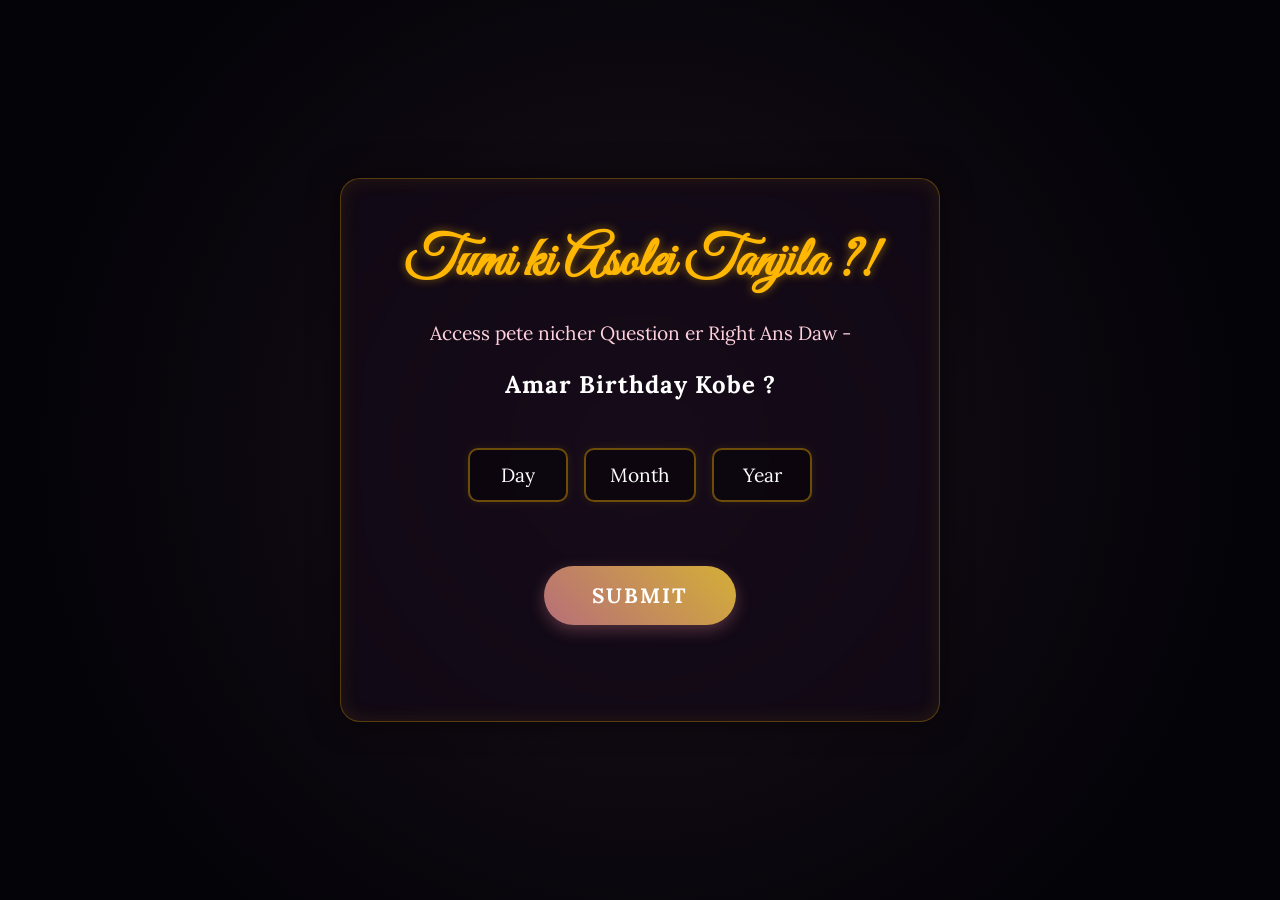
==== index.html @ e1e76e1a "Semi finalized version" ====
<!doctype html>
<html lang="en">
  <head>
    <meta charset="UTF-8" />
    <meta name="viewport" content="width=device-width, initial-scale=1.0" />
    <title>Happy Birthday Cutie</title>
    <link rel="icon" type="image/png" href="images/icon.png" />
    <link
      href="https://fonts.googleapis.com/css2?family=Great+Vibes&family=Lora:ital@1&display=swap"
      rel="stylesheet"
    />
    <link rel="stylesheet" href="style.css?v=5" />
    <script type="importmap">
      {
        "imports": {
          "three": "https://unpkg.com/three@0.160.0/build/three.module.js",
          "three/addons/": "https://unpkg.com/three@0.160.0/examples/jsm/"
        }
      }
    </script>
  </head>
  <body>
    <div id="access-gate">
      <div class="access-content">
        <h2 class="access-title">Tumi ki Asolei Tanjila ?!</h2>
        <p class="access-subtitle">
          Access pete nicher Question er Right Ans Daw -
        </p>
        <p class="mobile-pc-warning">
          Please Open the Website on PC For Better Visual Experience.
        </p>
        <p class="access-question">Amar Birthday Kobe ?</p>
        <div class="custom-date-picker">
          <div class="picker-group">
            <select id="dob-day" class="glow-select">
              <option value="" disabled selected>Day</option>
              <option value="1">01</option>
              <option value="2">02</option>
              <option value="3">03</option>
              <option value="4">04</option>
              <option value="5">05</option>
              <option value="6">06</option>
              <option value="7">07</option>
              <option value="8">08</option>
              <option value="9">09</option>
              <option value="10">10</option>
              <option value="11">11</option>
              <option value="12">12</option>
              <option value="13">13</option>
              <option value="14">14</option>
              <option value="15">15</option>
              <option value="16">16</option>
              <option value="17">17</option>
              <option value="18">18</option>
              <option value="19">19</option>
              <option value="20">20</option>
              <option value="21">21</option>
              <option value="22">22</option>
              <option value="23">23</option>
              <option value="24">24</option>
              <option value="25">25</option>
              <option value="26">26</option>
              <option value="27">27</option>
              <option value="28">28</option>
              <option value="29">29</option>
              <option value="30">30</option>
              <option value="31">31</option>
            </select>
          </div>
          <div class="picker-group">
            <select id="dob-month" class="glow-select">
              <option value="" disabled selected>Month</option>
              <option value="1">Jan</option>
              <option value="2">Feb</option>
              <option value="3">Mar</option>
              <option value="4">Apr</option>
              <option value="5">May</option>
              <option value="6">Jun</option>
              <option value="7">Jul</option>
              <option value="8">Aug</option>
              <option value="9">Sept</option>
              <option value="10">Oct</option>
              <option value="11">Nov</option>
              <option value="12">Dec</option>
            </select>
          </div>
          <div class="picker-group">
            <select id="dob-year" class="glow-select">
              <option value="" disabled selected>Year</option>
              <option value="1999">1999</option>
              <option value="2000">2000</option>
              <option value="2001">2001</option>
              <option value="2002">2002</option>
              <option value="2003">2003</option>
              <option value="2004">2004</option>
              <option value="2005">2005</option>
            </select>
          </div>
        </div>
        <button id="access-submit" class="glow-btn">Submit</button>
        <p id="access-msg" class="hidden"></p>
      </div>
    </div>
    <audio id="bgm" src="bgm.mp3" loop></audio>
    <div id="intro-overlay">
      <h1 id="intro-instruction">Blow the candle</h1>
      <div id="countdown">3</div>
      <p id="candle-prompt">&#10024; Make a Wish! &#10024;</p>
      <div class="candle-container" id="candle-wrapper">
        <div class="candle">
          <div class="flame"></div>
          <div class="wick"></div>
          <div class="wax"></div>
        </div>
      </div>
      <button id="blow-candle-btn" aria-label="Blow the candle">
        &#x1F382; Blow the Candle!
      </button>
      <h1 id="happy-birthday-text">Happy Birthday Tanjila!</h1>
    </div>
    <div id="scroll-wrapper">
      <div class="scroll-spacer">
        <div class="scroll-indicator" aria-hidden="true">
          <span></span>
        </div>
      </div>
      <!-- Section 1: The Gift -->
      <section class="gift-section" id="section-gift">
        <div class="gift-title-container">
          <h2 class="gift-title">A Gift for My Cutie</h2>
          <div class="gift-title-stars">
            <span>✦</span><span>✧</span><span>✦</span>
          </div>
        </div>
        <div class="gift-content">
          <div class="gift-box-wrapper premium-gift-stage">
            <div class="magical-aura"></div>
            <div class="celestial-ring" aria-hidden="true"></div>
            <div class="orbit-elements">
              <div class="orbit-elem oe1" aria-hidden="true">💖</div>
              <div class="orbit-elem oe2" aria-hidden="true">✨</div>
              <div class="orbit-elem oe3" aria-hidden="true">🌟</div>
              <div class="orbit-elem oe4" aria-hidden="true">💘</div>
              <div class="orbit-elem oe5" aria-hidden="true">💫</div>
            </div>
            <div
              class="gift-box"
              role="button"
              tabindex="0"
              aria-pressed="false"
              aria-label="Open gift message"
            >
              <div class="gift-light-beam"></div>
              <div class="gift-sparkles">
                <svg class="sparkle s1" viewBox="0 0 24 24">
                  <path
                    d="M12 0L14.5 8.5L24 12L14.5 15.5L12 24L9.5 15.5L0 12L9.5 8.5Z"
                    fill="#ffb703"
                  />
                </svg>
                <svg class="sparkle s2" viewBox="0 0 24 24">
                  <path
                    d="M12 0L14.5 8.5L24 12L14.5 15.5L12 24L9.5 15.5L0 12L9.5 8.5Z"
                    fill="#d946ef"
                  />
                </svg>
                <svg class="sparkle s3" viewBox="0 0 24 24">
                  <path
                    d="M12 0L14.5 8.5L24 12L14.5 15.5L12 24L9.5 15.5L0 12L9.5 8.5Z"
                    fill="#00e5ff"
                  />
                </svg>
              </div>
              <img
                src="https://media.giphy.com/media/v1.Y2lkPTc5MGI3NjExbzFsaWNsNjR5c21wbWJuZnZzdGR5N2w4ZDBnazFlZWtiZGh2OTRpaCZlcD12MV9naWZzX3NlYXJjaCZjdD1n/At48Y4dT3oDXx64KQj/giphy.gif"
                alt="Gift Box"
                class="gift-box-image"
              />
            </div>
            <p class="gift-hint">Tap to open ✨</p>
            <div class="heart-burst" aria-hidden="true">
              <span></span><span></span><span></span><span></span><span></span>
              <span></span><span></span><span></span><span></span><span></span>
            </div>
          </div>
          <div class="gift-message" aria-hidden="true">
            Happy Birthday, Sweetie!💖 Today, the world celebrates you - but for
            me, every single day with you is a celebration.
          </div>
        </div>
      </section>
      <!-- Section 2: Love Letter-->
      <section class="letter-section" id="section-letter">
        <div class="letter-stardust" aria-hidden="true">
          <span></span><span></span><span></span><span></span><span></span
          ><span></span><span></span><span></span>
        </div>
        <div class="letter-inner" id="letter-tilt-container">
          <h2 class="letter-title">
            <svg
              class="title-icon"
              viewBox="0 0 24 24"
              width="32"
              height="32"
              stroke="currentColor"
              stroke-width="1.5"
              fill="none"
              stroke-linecap="round"
              stroke-linejoin="round"
            >
              <path
                d="M20.84 4.61a5.5 5.5 0 0 0-7.78 0L12 5.67l-1.06-1.06a5.5 5.5 0 0 0-7.78 7.78l1.06 1.06L12 21.23l7.78-7.78 1.06-1.06a5.5 5.5 0 0 0 0-7.78z"
              ></path>
            </svg>
            A Love Letter
          </h2>
          <button
            id="wax-seal-btn"
            class="wax-seal-btn"
            aria-label="Open Letter"
          >
            <div class="seal-ring">
              <svg viewBox="0 0 100 100">
                <circle
                  cx="50"
                  cy="50"
                  r="45"
                  fill="#8b0000"
                  stroke="#b22222"
                  stroke-width="4"
                />
                <text
                  x="50"
                  y="62"
                  font-family="'Great Vibes', cursive"
                  font-size="45"
                  fill="#d4af37"
                  text-anchor="middle"
                >
                  T
                </text>
              </svg>
            </div>
            <span class="seal-text">Click to Open</span>
          </button>
          <div class="letter-card locked" id="letter-card">
            <div class="card-border-glow"></div>
            <div class="candlelight" aria-hidden="true"></div>
            <svg class="ornament top-left" viewBox="0 0 50 50">
              <path
                d="M0,0 L20,0 A30,30 0 0,1 50,30 L50,50 L20,50 A30,30 0 0,1 0,20 Z"
                fill="rgba(212,175,55,0.1)"
              />
              <path
                d="M5,5 L15,5 A30,30 0 0,1 45,35 L45,45 L15,45 A30,30 0 0,1 5,15 Z"
                fill="none"
                stroke="rgba(212,175,55,0.4)"
                stroke-width="1"
              />
            </svg>
            <div class="letter-content" id="letter-content-wrapper">
              <p class="letter-greeting">Dear Tanjila,</p>

              <div class="letter-signoff-block">
                <p class="letter-signoff">Forever yours,</p>
                <p class="letter-signoff letter-name">Meownna</p>
              </div>
            </div>
          </div>
        </div>
      </section>
      <!-- Section 3: Countdown Timer -->
      <section class="countdown-section" id="section-countdown">
        <svg width="0" height="0" style="position: absolute">
          <defs>
            <linearGradient
              id="countdown-gradient"
              x1="0%"
              y1="0%"
              x2="100%"
              y2="100%"
            >
              <stop offset="0%" stop-color="#d4af37" />
              <stop offset="50%" stop-color="#f0d68a" />
              <stop offset="100%" stop-color="#b76e79" />
            </linearGradient>
          </defs>
        </svg>
        <div class="countdown-inner">
          <h2 class="countdown-title">And I'd choose you in every lifetime</h2>
          <p class="countdown-subtitle">
            Dekhte dekhte koto somoy cole jay. Eto bochor manus prem kore ??
          </p>
          <div class="countdown-grid">
            <div class="countdown-card" data-unit="years" data-max="100">
              <div class="card-orbital">
                <span></span>
              </div>
              <div class="progress-ring-wrap">
                <svg class="progress-ring" viewBox="0 0 120 120">
                  <circle class="progress-ring__bg" cx="60" cy="60" r="54" />
                  <circle class="progress-ring__fill" cx="60" cy="60" r="54" />
                </svg>
                <div class="countdown-value-wrap">
                  <span class="countdown-value" id="cd-years">0</span>
                </div>
              </div>
              <span class="countdown-label">Years</span>
            </div>
            <div class="countdown-card" data-unit="months" data-max="12">
              <div class="card-orbital">
                <span></span>
              </div>
              <div class="progress-ring-wrap">
                <svg class="progress-ring" viewBox="0 0 120 120">
                  <circle class="progress-ring__bg" cx="60" cy="60" r="54" />
                  <circle class="progress-ring__fill" cx="60" cy="60" r="54" />
                </svg>
                <div class="countdown-value-wrap">
                  <span class="countdown-value" id="cd-months">0</span>
                </div>
              </div>
              <span class="countdown-label">Months</span>
            </div>
            <div class="countdown-card" data-unit="days" data-max="31">
              <div class="card-orbital">
                <span></span>
              </div>
              <div class="progress-ring-wrap">
                <svg class="progress-ring" viewBox="0 0 120 120">
                  <circle class="progress-ring__bg" cx="60" cy="60" r="54" />
                  <circle class="progress-ring__fill" cx="60" cy="60" r="54" />
                </svg>
                <div class="countdown-value-wrap">
                  <span class="countdown-value" id="cd-days">0</span>
                </div>
              </div>
              <span class="countdown-label">Days</span>
            </div>
            <div class="countdown-card" data-unit="hours" data-max="24">
              <div class="card-orbital">
                <span></span>
              </div>
              <div class="progress-ring-wrap">
                <svg class="progress-ring" viewBox="0 0 120 120">
                  <circle class="progress-ring__bg" cx="60" cy="60" r="54" />
                  <circle class="progress-ring__fill" cx="60" cy="60" r="54" />
                </svg>
                <div class="countdown-value-wrap">
                  <span class="countdown-value" id="cd-hours">0</span>
                </div>
              </div>
              <span class="countdown-label">Hours</span>
            </div>
            <div class="countdown-card" data-unit="minutes" data-max="60">
              <div class="card-orbital">
                <span></span>
              </div>
              <div class="progress-ring-wrap">
                <svg class="progress-ring" viewBox="0 0 120 120">
                  <circle class="progress-ring__bg" cx="60" cy="60" r="54" />
                  <circle class="progress-ring__fill" cx="60" cy="60" r="54" />
                </svg>
                <div class="countdown-value-wrap">
                  <span class="countdown-value" id="cd-minutes">0</span>
                </div>
              </div>
              <span class="countdown-label">Minutes</span>
            </div>
            <div class="countdown-card" data-unit="seconds" data-max="60">
              <div class="card-orbital">
                <span></span>
              </div>
              <div class="progress-ring-wrap">
                <svg class="progress-ring" viewBox="0 0 120 120">
                  <circle class="progress-ring__bg" cx="60" cy="60" r="54" />
                  <circle class="progress-ring__fill" cx="60" cy="60" r="54" />
                </svg>
                <div class="countdown-value-wrap">
                  <span class="countdown-value" id="cd-seconds">0</span>
                </div>
              </div>
              <span class="countdown-label">Seconds</span>
            </div>
          </div>
          <div
            class="countdown-particles"
            id="countdown-particles"
            aria-hidden="true"
          ></div>
        </div>
        <div class="story-footer" aria-hidden="true">
          <div class="story-footer-stars">
            <span></span><span></span><span></span><span></span><span></span>
          </div>
          <p class="story-footer-text">Samne aro onk bochor asbe IngShaAllah</p>
        </div>
      </section>
      <!-- Section 4: Our Story-->
      <section class="story-section" id="section-story">
        <div class="story-nebula" aria-hidden="true">
          <div class="story-nebula-node snn-1"></div>
          <div class="story-nebula-node snn-2"></div>
          <div class="story-nebula-node snn-3"></div>
          <div class="story-nebula-node snn-4"></div>
        </div>
        <div class="story-inner">
          <div class="story-header">
            <div class="story-constellation" aria-hidden="true">
              <span class="sc-star sc-s1"></span>
              <span class="sc-star sc-s2"></span>
              <span class="sc-star sc-s3"></span>
              <span class="sc-star sc-s4"></span>
              <span class="sc-star sc-s5"></span>
              <svg
                class="sc-lines"
                viewBox="0 0 260 40"
                preserveAspectRatio="none"
                aria-hidden="true"
              >
                <polyline
                  class="sc-polyline"
                  points="13,20 65,5 130,24 195,6 247,20"
                />
              </svg>
            </div>
            <h2 class="story-title">Amader Golpo</h2>
            <p class="story-subtitle">
              Ami vabcilam ekhane chobi add korbo kina. Korle tumi rag korbe.
              Pore mone holo tumi emnio rag korbe to Jak ga Mara khai. Kore
              dilam. Cinta koro na egula sudhu ajk er din er jonnoi thakbe!
            </p>
          </div>

          <div class="story-timeline" id="story-timeline">
            <div class="story-tl-line" aria-hidden="true">
              <div class="story-tl-line-fill" id="story-line-fill"></div>
              <div class="story-tl-line-comet" id="story-line-comet"></div>
            </div>

            <div class="story-item story-item--left" data-story-idx="0">
              <div class="story-card-wrap">
                <div class="story-orb-ring" aria-hidden="true">
                  <span class="story-orb story-orb-a"></span>
                  <span class="story-orb story-orb-b"></span>
                </div>

                <div
                  class="story-card"
                  tabindex="0"
                  role="button"
                  aria-label="January 24, 2018 - Where It All Began. Hover or press Enter to flip."
                >
                  <div class="story-card-inner">
                    <div class="story-card-front">
                      <figure class="story-card-photo">
                        <img
                          src="https://drive.google.com/thumbnail?id=1xEUBm3tQHkDXgR6tnq_M46dxlXkc3EO1"
                          alt="January 24, 2018 – our beginning"
                          class="story-card-img"
                        />
                      </figure>
                      <div class="story-date-wrap">
                        <span class="story-date-icon">💫</span>

                        <time
                          class="story-date"
                          data-tw="January 24, 2018"
                        ></time>
                      </div>
                      <h3 class="story-event-title">
                        Jedin Sob Suru Hoyechilo
                      </h3>
                      <p class="story-desc">
                        Date vul hole mario na. Ami joto dur mone korci edin ei
                        hoyechilo. Kintu ekta jinis lokkho korlam. Amader fenite
                        eksathe tola kono pic e nai. Mane okhane je eksathe
                        chilam kono prove e nai. Nao tomar flying kiss deya pic
                        bosiye dilam.
                      </p>
                      <span class="story-flip-hint" aria-hidden="true"
                        >hover to flip ✨</span
                      >
                    </div>
                    <div class="story-card-back" aria-hidden="true">
                      <figure class="story-cb-gif-wrap">
                        <img
                          src="https://media0.giphy.com/media/v1.Y2lkPTc5MGI3NjExYnh5ZGVtdWZqYzdyZzgzcDRkbXFuMnl2bjJkc29hN3ZjdjF0b2s1MSZlcD12MV9pbnRlcm5hbF9naWZfYnlfaWQmY3Q9Zw/G6N0pDDgDpLjUvNoyQ/giphy.gif"
                          alt="memory gif"
                          class="story-cb-gif"
                        />
                      </figure>
                      <p class="story-cb-msg">
                        Thank You sedin amar jibone asar jonno. Ami always e
                        jani amar theke tomar sahos beshi. Fenite katano dingula
                        onk onk special chilo. Eksathe class sesh hole rasta
                        dhore hete asa. CNG e tomar eto eto golpe CNG wala
                        amader aste kotha bolte bola, aro CNG theke neme jaoyar
                        por uni amader caliye jao bola. Asolei caliye jacchi.
                        Hehe
                      </p>
                    </div>
                  </div>
                </div>

                <div class="story-item-ptcl" aria-hidden="true"></div>
              </div>
              <div class="story-node" aria-hidden="true">
                <div class="story-node-ring"></div>
                <div class="story-node-pulse"></div>
                <div class="story-node-core">💫</div>
              </div>
              <div class="story-spacer"></div>
            </div>

            <div class="story-item story-item--right" data-story-idx="1">
              <div class="story-spacer"></div>
              <div class="story-node" aria-hidden="true">
                <div class="story-node-ring"></div>
                <div class="story-node-pulse"></div>
                <div class="story-node-core">🌙</div>
              </div>
              <div class="story-card-wrap">
                <div class="story-orb-ring" aria-hidden="true">
                  <span class="story-orb story-orb-a"></span>
                  <span class="story-orb story-orb-b"></span>
                </div>
                <div
                  class="story-card"
                  tabindex="0"
                  role="button"
                  aria-label="Mid 2019 - Finally Together. Hover or press Enter to flip."
                >
                  <div class="story-card-inner">
                    <div class="story-card-front">
                      <figure class="story-card-photo">
                        <img
                          src="https://drive.google.com/thumbnail?id=1U5feJawsq2-efNsBki6X9iXXphDn81uM"
                          alt="Mid 2019 – finally together"
                          class="story-card-img"
                        />
                      </figure>
                      <div class="story-date-wrap">
                        <span class="story-date-icon">✨</span>
                        <time class="story-date" data-tw="Mid 2019"></time>
                      </div>
                      <h3 class="story-event-title">Abar Eksathe</h3>
                      <p class="story-desc">
                        Puro basay juddho kora lagcilo SSC e A+ miss hoyar por
                        dhakay deya niye. Tara to ditei cay na, se koto kotha
                        bole bujhiye onk koste Dhaka e vorti hote parchilam.
                        Edin prothom tomar sathe dekha kore fuska khelam jodio
                        ami beshi khete parini. SOb tomar e khaoya lagce 🥲
                      </p>
                      <span class="story-flip-hint" aria-hidden="true"
                        >hover to flip ✨</span
                      >
                    </div>
                    <div class="story-card-back" aria-hidden="true">
                      <figure class="story-cb-gif-wrap">
                        <img
                          src="https://drive.google.com/thumbnail?id=1VGC1YG-EklhKdKEy1o_qo_XP0z9XQ12s"
                          alt="memory gif"
                          class="story-cb-gif"
                        />
                      </figure>
                      <p class="story-cb-msg">
                        TOmar khaoya dekhe amar e lov lege jacchilo. Amakeo jodi
                        evabe khete🤤... Mane amakeo jodi khaoyate 🥹.. Kintu
                        onk valo lagchilo sedin. Oi resturant e to mone hoy er
                        pore ar matro ekbar giyechilam. Amar mone ache sedin
                        tumi kichu ekta niye amar upor rege chile. Rag korcile.
                        Ami puro vabachaka kheye gechilam karon samnasamni tomar
                        rag age samlaini. Ki voyonkor tumi🥶
                      </p>
                    </div>
                  </div>
                </div>
                <div class="story-item-ptcl" aria-hidden="true"></div>
              </div>
            </div>

            <div class="story-item story-item--left" data-story-idx="2">
              <div class="story-card-wrap">
                <div class="story-orb-ring" aria-hidden="true">
                  <span class="story-orb story-orb-a"></span>
                  <span class="story-orb story-orb-b"></span>
                </div>
                <div
                  class="story-card"
                  tabindex="0"
                  role="button"
                  aria-label="2019 to 2021 - Our Golden Days. Hover or press Enter to flip."
                >
                  <div class="story-card-inner">
                    <div class="story-card-front">
                      <figure class="story-card-photo">
                        <img
                          src="https://drive.google.com/thumbnail?id=1Co6Tk4ixPUAp9j4fltJ78EfEOI4re4T9"
                          alt="2019–2021 – our golden days"
                          class="story-card-img"
                        />
                      </figure>
                      <div class="story-date-wrap">
                        <span class="story-date-icon">☀️</span>
                        <time class="story-date" data-tw="2019 – 2021"></time>
                      </div>
                      <h3 class="story-event-title">Amader Sonali Dinguli</h3>
                      <p class="story-desc">
                        Eksathe kotodin bikale lukiye ei resturant e dekha
                        korchi. Olpo olpo kore taka jomiye. 100 takar ekta juice
                        kine 1 ghonta dhore kotha bola alada e exitement chilo.
                        Oi resturant je amra eto choto chilam amader thakte dito
                        etai to onk. Amar nijer e to dekhte koto bacca bacca
                        lagce. Ehhh. Ekbar pizza kheyechilam ekdom e valo chilo
                        na tobuo 2 jon mile sesh kore diyechilam. Dekha na kora
                        niyeo se koto jhogra. Asole din cole gele din gular
                        value bujha jay. Je koto sundor din par kore aschi.
                      </p>
                      <span class="story-flip-hint" aria-hidden="true"
                        >hover to flip ✨</span
                      >
                    </div>
                    <div class="story-card-back" aria-hidden="true">
                      <figure class="story-cb-gif-wrap">
                        <img
                          src="https://drive.google.com/thumbnail?id=1o_bEo0IaHIm4f1_a-hUCsj0vGR_6Hf6t"
                          alt="memory gif"
                          class="story-cb-gif"
                        />
                      </figure>
                      <p class="story-cb-msg">
                        Ei din ta chilo puro tai special. Cinta kora jay tomar
                        basay ese tomake kole niye bose achi.. Kottto boro
                        koliza chilo tokhon🫨. Amar ei pic ta ekdom most
                        favourite. TOmar hasi ta dekhle amar buke akhono Dhok
                        kore uthe🥰. Ami vabchilam ammu ke ei pic ta dekhabo.
                        Pore vablam thak. Pore bolbe biyer agei kole niye
                        felcis. Biyer por to mathay tule felbi🙂‍↔️. Tomak to
                        akhoni mathay tule rakhci ar tumi neche beraccho. Na na
                        ammu aemon bolbe na. Taw tar reaction dekhle moja
                        lagto.🤣
                      </p>
                    </div>
                  </div>
                </div>
                <div class="story-item-ptcl" aria-hidden="true"></div>
              </div>
              <div class="story-node" aria-hidden="true">
                <div class="story-node-ring"></div>
                <div class="story-node-pulse"></div>
                <div class="story-node-core">☀️</div>
              </div>
              <div class="story-spacer"></div>
            </div>

            <div class="story-item story-item--right" data-story-idx="3">
              <div class="story-spacer"></div>
              <div class="story-node" aria-hidden="true">
                <div class="story-node-ring"></div>
                <div class="story-node-pulse"></div>
                <div class="story-node-core">🌊</div>
              </div>
              <div class="story-card-wrap">
                <div class="story-orb-ring" aria-hidden="true">
                  <span class="story-orb story-orb-a"></span>
                  <span class="story-orb story-orb-b"></span>
                </div>
                <div
                  class="story-card"
                  tabindex="0"
                  role="button"
                  aria-label="2021 - Distance Again. Hover or press Enter to flip."
                >
                  <div class="story-card-inner">
                    <div class="story-card-front">
                      <figure class="story-card-photo">
                        <img
                          src="https://drive.google.com/thumbnail?id=1uuAEbCnuP0jBJQelgOJGaoXfqmcNg4Eu"
                          alt="2021 – distance again"
                          class="story-card-img"
                        />
                      </figure>
                      <div class="story-date-wrap">
                        <span class="story-date-icon">🌌</span>
                        <time class="story-date" data-tw="2021"></time>
                      </div>
                      <h3 class="story-event-title">Abar durotto suru</h3>
                      <p class="story-desc">
                        Amar exam sesh holo ami cole aslam dhaka e admission
                        preparation er jonno. Tarpor corona er jonno cole gelam
                        kushtia. Sei je gelam ar sohoje dhaka asa ar holo na.
                        Tarpor thekei ei mobile e ager moto kotha hocche. Kemne
                        sojjo korco eta ami jani na. Admission time e amar
                        manosik obostha khub e kharap level e cole giyechilo.
                        Family er pressure ar sob miliye finally Saidpur vorti
                        hoya. Amar life er sobceye faltu decision chilo Saidpur
                        e vorti hoya. Ki ar boli. Amar tomar theke dure jaoya
                        ucit hoyni. Seta akhon bujhte parci.
                      </p>
                      <span class="story-flip-hint" aria-hidden="true"
                        >hover to flip ✨</span
                      >
                    </div>
                    <div class="story-card-back" aria-hidden="true">
                      <figure class="story-cb-gif-wrap">
                        <img
                          src="https://drive.google.com/thumbnail?id=1rPK1eZ1SJc1VeS0Gecp8fIA5grHNm-fC"
                          alt="memory gif"
                          class="story-cb-gif"
                        />
                      </figure>
                      <p class="story-cb-msg">
                        2nd time dite sara Bangladesh ghurcilam. Tar majhe ekdin
                        dhaka asa hoy. 2022 sale Sedin abar tomar sathe dekha
                        hoye jay. Dekha kore eksathe amra RIckshaw niye
                        ghurchilam. Oi ekbar e amra eksathe RIckshaw e ghurci.
                        Onk sundor sriti. Onk valo lagcilo. Jodi dhaka sohor er
                        rickshaw ala ra khatas na hoto aro kotokkhon eksathe
                        ghura jeto. Taw voy korcilo jehetu tomar basar oidik
                        diye ghurcilam. Kintu onk moja hoyecilo. Etar por agami
                        2 bochor ar Dhaka asa hoyni. Asa hoyni mane dekhao
                        hoyni.
                      </p>
                    </div>
                  </div>
                </div>
                <div class="story-item-ptcl" aria-hidden="true"></div>
              </div>
            </div>

            <div class="story-item story-item--left" data-story-idx="4">
              <div class="story-card-wrap">
                <div class="story-orb-ring" aria-hidden="true">
                  <span class="story-orb story-orb-a"></span>
                  <span class="story-orb story-orb-b"></span>
                </div>
                <div
                  class="story-card"
                  tabindex="0"
                  role="button"
                  aria-label="August 15, 2024 - One Beautiful Day. Hover or press Enter to flip."
                >
                  <div class="story-card-inner">
                    <div class="story-card-front">
                      <figure class="story-card-photo">
                        <video
                          src="images/myvideo.mp4"
                          class="story-card-img"
                          loop
                          playsinline
                          preload="metadata"
                        ></video>
                      </figure>
                      <div class="story-date-wrap">
                        <span class="story-date-icon">🌹</span>
                        <time
                          class="story-date"
                          data-tw="August 15, 2024"
                        ></time>
                      </div>
                      <h3 class="story-event-title">
                        Hut kore ekdin Dekha hoye jaoya
                      </h3>
                      <p class="story-desc">
                        Hotat kore kaka laptop pathiye dilo. Tar porer din amar
                        Saidpur jaoyar ticket chilo. Jodi ar ekdin lait kortam
                        taile dekha hoto na. Kintu dekha hoye gelo. Soja bari
                        theke versity gechi vari bag tante tante. Tomak dekhe
                        sob kosto cole gece. Meat box ta asolei moja chilo.
                        Kintu tumi ekta bishal dhoroner cheater. Sob mangso
                        khuje lhuje amak khaiye dico tumi. Ami vabcilam amar
                        care kore tai. Kintu na akhon bujhi tumi iccha kore amak
                        mota banate erokom korco. Dekhbo next time kemne erokom
                        calaki koro. Sob tomak dhore khaoyabo. Hump
                      </p>
                      <span class="story-flip-hint" aria-hidden="true"
                        >hover to flip ✨</span
                      >
                    </div>
                    <div class="story-card-back" aria-hidden="true">
                      <figure class="story-cb-gif-wrap">
                        <img
                          src="https://drive.google.com/thumbnail?id=1gumr3VKJUB4gLzAKvwaEEHhiCI240SqG"
                          alt="memory gif"
                          class="story-cb-gif"
                        />
                      </figure>
                      <p class="story-cb-msg">
                        Eta ekta jadughor e rakhar moto pic tulco. Jehetu tulei
                        felco vablam diyei dei. Valoi lagche pic ta te. Kichu
                        ekta hoyto ami bolcilam jeta sune rege gechile, pore ami
                        haste giye ei pic ta tule felco. Ki ekta obostha. Jai
                        hok sedin khub e olpo somoy chilam. Matro maybe 2 ghonta
                        moto eksathe chilam ar tumi to voye sesh . Ammu cole
                        asbe, ammu jodi amak khuje. Mane akhono se tar ammur voy
                        pacche. Jodio savabik. Eta to dhora khaoyar age. Kintu
                        tumi ei voy paoyar karone somoytuku properly enjoy korte
                        paroni. Heh. Next time eto voye thakba na. Tomar ammu
                        janle akhon ar ki korbe sorboccho. 2 ta jhari khaba ek
                        bottle pani kheye namiye diba. Huh. Valoi din ketechilo.
                        Jodio bus theke neme soja khalar basay na jaoyar jonno
                        amak jhari khete hoyechilo.
                      </p>
                    </div>
                  </div>
                </div>
                <div class="story-item-ptcl" aria-hidden="true"></div>
              </div>
              <div class="story-node" aria-hidden="true">
                <div class="story-node-ring"></div>
                <div class="story-node-pulse"></div>
                <div class="story-node-core">🌹</div>
              </div>
              <div class="story-spacer"></div>
            </div>

            <div class="story-item story-item--right" data-story-idx="5">
              <div class="story-spacer"></div>
              <div class="story-node" aria-hidden="true">
                <div class="story-node-ring"></div>
                <div class="story-node-pulse"></div>
                <div class="story-node-core">💖</div>
              </div>
              <div class="story-card-wrap">
                <div class="story-orb-ring" aria-hidden="true">
                  <span class="story-orb story-orb-a"></span>
                  <span class="story-orb story-orb-b"></span>
                </div>
                <div
                  class="story-card"
                  tabindex="0"
                  role="button"
                  aria-label="Today - Still Completely in Love. Hover or press Enter to flip."
                >
                  <div class="story-card-inner">
                    <div class="story-card-front">
                      <figure class="story-card-photo">
                        <img
                          src="https://media4.giphy.com/media/v1.Y2lkPTc5MGI3NjExeDNza3Zicmd4dGxnOXZ3bG1vMTJtbzNueXFobWk3dnY0ZWh4Y3c1MyZlcD12MV9pbnRlcm5hbF9naWZfYnlfaWQmY3Q9Zw/dQMySCYUs2qO1CbxN3/giphy.gif"
                          alt="Today – still completely in love"
                          class="story-card-img"
                        />
                      </figure>
                      <div class="story-date-wrap">
                        <span class="story-date-icon">✨</span>
                        <time class="story-date" data-tw="Today"></time>
                      </div>
                      <h3 class="story-event-title">
                        Akhono tomar valobasay sevabei ondho
                      </h3>
                      <p class="story-desc">
                        Dekhte dekhte asolei koto joldi koto somoy cole jay.
                        Majhe life e koto kichu hoye gelo. 2 jon 2 jaygay theke
                        nijeder moto colcilam. Amar life tomar life 2 tay change
                        hoye jay. Upore jegula dekhle akhono somkichu same ache
                        eta vaba bokami chara kichui na. Onk kichui change hoye
                        geche. But eta sotti tomar proti amar valobasa ajk o eki
                        rokom hoyto aro beshi e ache. Eta banate giye kheyal
                        korlam amader eksathe onk kom pictures ache. Memories
                        gula pictures dekhei mone ase but mone korar jinis nei.
                        Future e jodi eksathe thaki tokhon proti moment capture
                        kore rakhte hobe jate 10 ba 20 bochor por dekhle onk
                        sriti mone pore.
                      </p>
                      <span class="story-flip-hint" aria-hidden="true"
                        >hover to flip ✨</span
                      >
                    </div>
                    <div class="story-card-back" aria-hidden="true">
                      <figure class="story-cb-gif-wrap">
                        <img
                          src="https://media.giphy.com/media/v1.Y2lkPWVjZjA1ZTQ3aXo1ZmxlY2ZyNXlnbTM2Y3dydXl5NDljenVhMXIwaXAxMWUzczcyYyZlcD12MV9naWZzX3NlYXJjaCZjdD1n/qPxBkcBiBr06eEnOup/giphy.gif"
                          alt="memory gif"
                          class="story-cb-gif"
                        />
                      </figure>
                      <p class="story-cb-msg">
                        Prottekta card e matro ekta image ar olpo text thakar
                        kotha chilo kintu sekhane ami bolte giye koto kothai
                        bole felci. Kotha joma thakle ba onk sriti mone porle
                        erokom e beriye ase. Etogula kotha add korte giye taw
                        onk jaygay change kora lagce jehetu eto boro je likhbo
                        ami asa korini. Kintu tobuo onk onk kothai bola hoyni.
                        Koto oproyojonio kotha thake na. Jemon gotokal Dhaka
                        theke ghure aslam tumi Janleo na. Etao to kotha. Aro
                        samne ami
                        <span
                          class="story-cb-msg-glitch"
                          data-glitch="Lorem ipsum dolor sit amet consectetur adipisicing elit. Veniam incidunt eius dolore ad neque, officiis sint fugit laudantium mollitia dicta architecto soluta similique voluptatem aliquam repudiandae alias ullam minus numquam."
                          >aro onk kothin din face korte colechi. Jehetu versity
                          chere diyechi. Pray onkdin dhorei porasuna er baire.
                          Tumi eta jano na. Ar janleo ki korba ami jani na. Amar
                          future e ki ache ami setao jani na. Ami ki adou future
                          e kichu korte parbo ?? Naki evabei sesh sob. Ami jani
                          na. Koto olpo kicu te hut kore koto kichu hoye jay.
                          Life sotti unfair. Ami ekai ekhon gorte pore achi. Eka
                          Alone</span
                        >
                      </p>
                    </div>
                  </div>
                </div>
                <div class="story-item-ptcl" aria-hidden="true"></div>
              </div>
            </div>
          </div>

          <div class="story-footer" aria-hidden="true">
            <div class="story-footer-stars">
              <span></span><span></span><span></span><span></span><span></span>
            </div>
            <p class="story-footer-text">
              Written in the stars, sealed with love
            </p>
          </div>
        </div>
      </section>

      <!-- Section 5: Our Gallery -->
      <section class="gallery-section" id="section-gallery">
        <div class="gallery-ambient" aria-hidden="true">
          <span class="gallery-ambient-orb ga-orb-1"></span>
          <span class="gallery-ambient-orb ga-orb-2"></span>
          <span class="gallery-ambient-orb ga-orb-3"></span>
          <span class="gallery-ambient-orb ga-orb-4"></span>
        </div>
        <div class="gallery-header">
          <h2 class="gallery-title">
            Star Gallery

            <svg
              class="gallery-icon"
              viewBox="0 0 24 24"
              width="32"
              height="32"
              fill="none"
              stroke="currentColor"
              stroke-width="1.5"
              stroke-linecap="round"
              stroke-linejoin="round"
            >
              <path
                d="M23 19a2 2 0 0 1-2 2H3a2 2 0 0 1-2-2V8a2 2 0 0 1 2-2h4l2-3h6l2 3h4a2 2 0 0 1 2 2z"
              ></path>
              <circle cx="12" cy="13" r="4"></circle>
            </svg>
          </h2>
          <p class="gallery-subtitle">
            Ei gallery e ami amader pictures gula add korte ceyechilam. But
            dekhlei to amader eksathe chobi koto kom. Tai ki add korchi jani na
          </p>
        </div>
        <div class="gallery-inner">
          <div
            class="gallery-grid"
            id="gallery-grid"
            role="list"
            aria-label="Our photo gallery"
          ></div>
        </div>
      </section>
      <div class="gallery-lightbox" id="gallery-lightbox" aria-hidden="true">
        <div class="gallery-lightbox-backdrop" id="gallery-lb-backdrop"></div>
        <div
          class="gallery-lightbox-panel"
          role="dialog"
          aria-modal="true"
          aria-label="Photo viewer"
          tabindex="-1"
        >
          <figure class="gallery-lb-figure">
            <img src="" alt="" class="gallery-lb-image" id="gallery-lb-image" />
            <figcaption class="gallery-lb-caption">
              <h3 class="gallery-lb-title" id="gallery-lb-title"></h3>
              <p class="gallery-lb-text" id="gallery-lb-text"></p>
            </figcaption>
          </figure>
        </div>
      </div>

      <section class="wish-section" id="section-wish">
        <div
          id="wish-star-burst"
          class="wish-star-burst"
          aria-hidden="true"
        ></div>

        <div class="wish-cosmic-bg" aria-hidden="true">
          <div class="floating-star fs-1">✨</div>
          <div class="floating-heart fh-1">💖</div>
          <div class="floating-star fs-2">🌟</div>
          <div class="floating-heart fh-2">💕</div>
          <div class="floating-star fs-3">✨</div>
          <div class="floating-heart fh-3">💗</div>
        </div>

        <div class="wish-header">
          <h2 class="wish-title">
            Whisper to the Universe
            <svg
              class="wish-icon"
              viewBox="0 0 24 24"
              width="36"
              height="36"
              fill="none"
              stroke="currentColor"
              stroke-width="2"
              stroke-linecap="round"
              stroke-linejoin="round"
            >
              <polygon
                points="12 2 15.09 8.26 22 9.27 17 14.14 18.18 21.02 12 17.77 5.82 21.02 7 14.14 2 9.27 8.91 8.26 12 2"
              ></polygon>
            </svg>
          </h2>
          <p class="wish-subtitle">
            Tomar wish kore felo. Seta ingShaAllah ekdin puron hobe. Kichu bolte
            caile setao bolte paro. Ami sure universe tomar kotha, tomar wish ta
            shune nibe 💫
          </p>
        </div>

        <div class="wish-container premium-glass">
          <div class="border-trace"></div>

          <div class="wish-stardust"></div>
          <div class="wish-input-wrapper" id="wish-input-wrapper">
            <div class="textarea-container">
              <textarea
                id="wish-input"
                placeholder="Type your wish here..."
              ></textarea>
              <div class="textarea-glow"></div>
            </div>

            <button id="wish-btn" class="cosmic-btn" aria-label="Send wish">
              <span class="btn-text">Send to the Stars ✨</span>
              <span class="btn-sparks"></span>
              <div class="btn-glow-layer"></div>
            </button>
          </div>
        </div>

        <div class="finale-section" id="section-finale">
          <div class="finale-content">
            <p class="finale-text line-1">Ei Universe Ta Onk Boro....</p>
            <p class="finale-text line-2">
              but etar ekmatro favourite part amar
            </p>
            <p class="finale-text line-3">holo Tumi</p>
            <h1 class="finale-title">Happy Birthday, Tanjila</h1>
            <div class="story-footer" aria-hidden="true">
              <div class="story-footer-stars">
                <span></span><span></span><span></span><span></span
                ><span></span>
              </div>
              <p class="story-footer-text">
                Amar sob 💖 diye sudhu tomar jonno banano
              </p>
            </div>
          </div>
        </div>
      </section>
    </div>

    <canvas id="webgl-canvas"></canvas>
    <script type="module" src="main.js?v=5"></script>
  </body>
</html>
---- style.css ----
@import url("css/00-base-intro.css");
@import url("css/02-access-gate.css");
@import url("css/05-shared-animations.css");
@import url("css/10-gift.css");
@import url("css/20-letter.css");
@import url("css/30-countdown.css");
@import url("css/40-story.css");
@import url("css/50-gallery.css");
@import url("css/60-wish-finale.css");
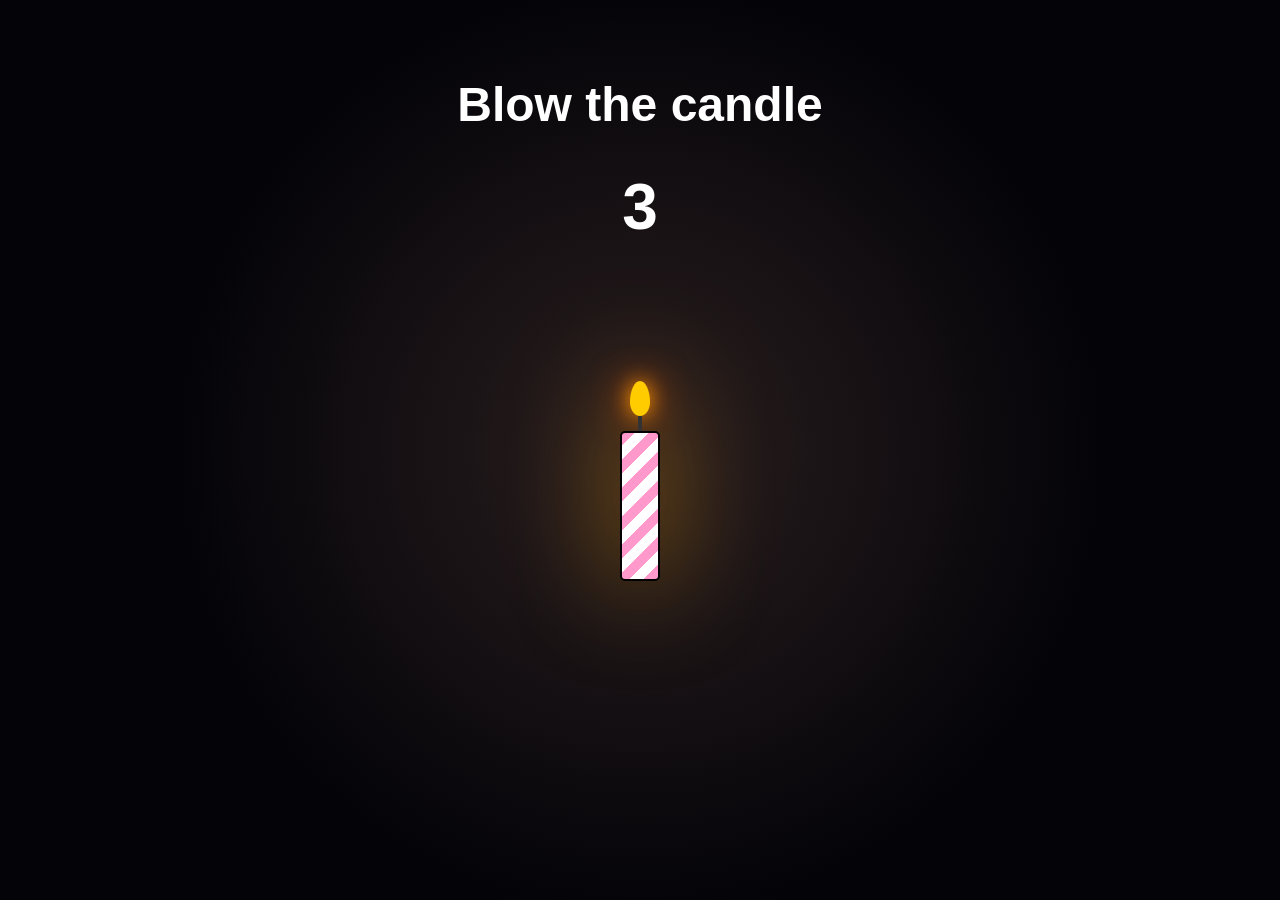
==== commit 1f0061c1: "FIx access" ====
--- a/index.html
+++ b/index.html
@@ -20,87 +20,6 @@
     </script>
   </head>
   <body>
-    <div id="access-gate">
-      <div class="access-content">
-        <h2 class="access-title">Tumi ki Asolei Tanjila ?!</h2>
-        <p class="access-subtitle">
-          Access pete nicher Question er Right Ans Daw -
-        </p>
-        <p class="mobile-pc-warning">
-          Please Open the Website on PC For Better Visual Experience.
-        </p>
-        <p class="access-question">Amar Birthday Kobe ?</p>
-        <div class="custom-date-picker">
-          <div class="picker-group">
-            <select id="dob-day" class="glow-select">
-              <option value="" disabled selected>Day</option>
-              <option value="1">01</option>
-              <option value="2">02</option>
-              <option value="3">03</option>
-              <option value="4">04</option>
-              <option value="5">05</option>
-              <option value="6">06</option>
-              <option value="7">07</option>
-              <option value="8">08</option>
-              <option value="9">09</option>
-              <option value="10">10</option>
-              <option value="11">11</option>
-              <option value="12">12</option>
-              <option value="13">13</option>
-              <option value="14">14</option>
-              <option value="15">15</option>
-              <option value="16">16</option>
-              <option value="17">17</option>
-              <option value="18">18</option>
-              <option value="19">19</option>
-              <option value="20">20</option>
-              <option value="21">21</option>
-              <option value="22">22</option>
-              <option value="23">23</option>
-              <option value="24">24</option>
-              <option value="25">25</option>
-              <option value="26">26</option>
-              <option value="27">27</option>
-              <option value="28">28</option>
-              <option value="29">29</option>
-              <option value="30">30</option>
-              <option value="31">31</option>
-            </select>
-          </div>
-          <div class="picker-group">
-            <select id="dob-month" class="glow-select">
-              <option value="" disabled selected>Month</option>
-              <option value="1">Jan</option>
-              <option value="2">Feb</option>
-              <option value="3">Mar</option>
-              <option value="4">Apr</option>
-              <option value="5">May</option>
-              <option value="6">Jun</option>
-              <option value="7">Jul</option>
-              <option value="8">Aug</option>
-              <option value="9">Sept</option>
-              <option value="10">Oct</option>
-              <option value="11">Nov</option>
-              <option value="12">Dec</option>
-            </select>
-          </div>
-          <div class="picker-group">
-            <select id="dob-year" class="glow-select">
-              <option value="" disabled selected>Year</option>
-              <option value="1999">1999</option>
-              <option value="2000">2000</option>
-              <option value="2001">2001</option>
-              <option value="2002">2002</option>
-              <option value="2003">2003</option>
-              <option value="2004">2004</option>
-              <option value="2005">2005</option>
-            </select>
-          </div>
-        </div>
-        <button id="access-submit" class="glow-btn">Submit</button>
-        <p id="access-msg" class="hidden"></p>
-      </div>
-    </div>
     <audio id="bgm" src="bgm.mp3" loop></audio>
     <div id="intro-overlay">
       <h1 id="intro-instruction">Blow the candle</h1>
@@ -260,6 +179,92 @@
             </svg>
             <div class="letter-content" id="letter-content-wrapper">
               <p class="letter-greeting">Dear Tanjila,</p>
+              <p class="letter-para">
+                Ajker din ta tomar kache kemon jani na kintu amar kace onk
+                special. Ei din e tumi esechile. Jodi na aste tahole to tomake
+                paoya o konodin possible hoto na. Sejonnoi ami onk happy.
+              </p>
+              <p class="letter-para">
+                Letter jeta tumi akhon porco eta erokom hoyar kotha chilo na.
+                Ami onk plan korecilam, amar tomar ki ki valo lage, ki ki
+                acoron, kivabe tumi amar life ke light kore rekheco erokom soho
+                aro onk kichu lekhar cinta korechilam. Eto kichu to ar ekdin e
+                lekha somvob na. Karon tomar bisoye likhte bosle amar likhe sekh
+                kora somvob na. Sob likheo dekha jabe aro onk kichu baki theke
+                jabe. Tai ami vebechilam 15 din dhore ami tomar jonno ekta
+                letter mane wish message likhbo ar seta ei section e thakbe.
+              </p>
+              <p class="letter-para">
+                Unfortunately seta ar hoye utheni, Ami goto 1 mas dhore
+                continuous planning, designing, coding, bug fixing kore ei
+                website ta ektu ektu kore banacchilam. Ei website er prottekta
+                jinis onk onk care ar tomar jonno valobasa niye banano hoyece.
+                Amar ager kono project e eto effort ar dedication jayni. Ami onk
+                cesta koreci jate ei website er prottekta jinis tomak ekta
+                special feel dek. Jemon dhoro background. Duniyay hajar
+                background ache, Birthday er site e erokom universe er
+                background manay ?? Birthday website er background e cake
+                thakbe, baloon thakbe, pink color hobe taile mone hobe bierthday
+                site. But amar kace seta onk bland legece. Amar tomak eto simple
+                kichu dite iccha hoyni. Oi bakground korte amar sorboccho 10 min
+                lagto. Kintu ami onk vebe finally ei background ta cinta koreci,
+                Universe er majhe koti koti star diye tomar nam likhbo seta ei
+                universe e tomak wish korbe ar nebula ar moon sei universe ke
+                always ghurbe. Keno ?? Karon amar kace tumi e amar universe. Er
+                theke more suitable kichu ami apatoto paini. Ei background
+                sompurno animated in code. Perfect korte time legeche 10 din er
+                beshi.
+              </p>
+              <p class="letter-para">
+                Eta to just background, ei site er prottekta jinis erokom onk
+                details ar cinta kore baniyeci jate ektu holew tomar valo lage.
+                Jai hok. Evabe continuous kaj korcilam. Koyekta section jegula
+                niche dekhba segula porjonto baniyechi, Eid er din porjonto ami
+                daily koyek ghonta dhore prottekta din kaj korechi site e. But
+                eid er din theke amar sei motivation hariye jay completely. Amar
+                kaj korar iccha, agroho sob hariye jay. Amar mone hoyece eto
+                kosto korlam, eto kichu korlam din sesh e dekhbo tumi kono
+                kothai bolcho na etar bisoye, valo lageni othoba care e koro
+                nai. Etei ami venge pori completely. 21 tarikh eid er din site e
+                last kori. Tarpor theke pray 11 din pore thake site.
+              </p>
+              <p class="letter-para">
+                Ajk 2 tarikh jokhon ami ei msg gula ami likhchi. Ami gotokal 1
+                tarikh Dhaka theke aslam. Dhaka e asle sobsomoy tomar kotha mone
+                porchilo. Je amar eto kache aco tumi. Keno Dhaka gecilam ogula
+                sob oproyojonio kotha. Dhaka theke asar por tomak onk beshi miss
+                korcilam. Jehetu journey kore ese tired chilam ajk 2 tarikh uthe
+                ami site er kaj abar dhori. Je tumi dekho ar na dekho, amar ei
+                msg poro ar na poro, valo kotha bolo ar kharap kotha bolo ami
+                tomar jonno kichu korte cai. At least ami cesta korechi. Ami
+                nije theke tomar jonno, sudhu tomar jonno kichu ekta baniyechi.
+                Ami nijer kachei khusi thakbo eta niye. Tai boslam eta niye.
+                Kintu oi 11 din er venge poray onk valo valo features bad dite
+                hoyeche. Ei website purely tomar jonno mane ar kew eta dekhte
+                parbe na ar caileo access korte parbe na. Amar birthday to sobai
+                jane na tai na. Aro onk kichui tomar jonno bananor iccha chilo.
+                Sorry ami parlam na.
+              </p>
+              <p class="letter-para">
+                Dekhco kotha joma thakle manus koto kotha bolte pare. Vabci
+                bokbo kina nije nijei, jodi mon cay arekta page add kore dibo.
+                sekhane goye amar bokbok pore aste parbe. Jai hok tomar bisoye
+                asi. Ami sei fenite thakte tomar birthday e gift diyechilam mone
+                ache ?? Ota maybe tomar kache ar nei, ami sei feni sohor theke
+                giye ota kinechilam. Ota kine niye ese basay rekhechilam tarpor
+                tomar basay giye diye asi. Tarpor theke to kichui temon deya
+                hoyni tomak. Kintu ingShaAllah next theke obossoi tomar birthday
+                e kichu na kichu dibo. Se 1 takar Pran milk Candy holew. Huh.
+              </p>
+              <p class="letter-para">
+                Happy Birthday, My Sweetheart. Ami asolei ajk er dine onk khusi.
+                Tomar theke hoyto amar kache e eta aro beshi Special. Sejonnoi
+                eto kichu bola ar lekha. Hu hu. Enjoy koro ar amar onk onk
+                valobasa niye tomar jonno banano ei chotto surprise ta. Tomake
+                onk onk valobashechi agew, akhono ar ajibon o,
+                <b>Happy Birthday</b>
+                again, Raisar Ammu!
+              </p>
 
               <div class="letter-signoff-block">
                 <p class="letter-signoff">Forever yours,</p>
@@ -744,13 +749,11 @@
                   <div class="story-card-inner">
                     <div class="story-card-front">
                       <figure class="story-card-photo">
-                        <video
-                          src="images/myvideo.mp4"
+                        <img
+                          src="https://drive.google.com/thumbnail?id=1UoiSzJomUt4xnZPFZzfVssg8Ir7IPIcH"
+                          alt="August 15, 2024 – one beautiful day"
                           class="story-card-img"
-                          loop
-                          playsinline
-                          preload="metadata"
-                        ></video>
+                        />
                       </figure>
                       <div class="story-date-wrap">
                         <span class="story-date-icon">🌹</span>
@@ -888,7 +891,7 @@
                         <span
                           class="story-cb-msg-glitch"
                           data-glitch="Lorem ipsum dolor sit amet consectetur adipisicing elit. Veniam incidunt eius dolore ad neque, officiis sint fugit laudantium mollitia dicta architecto soluta similique voluptatem aliquam repudiandae alias ullam minus numquam."
-                          >aro onk kothin din face korte colechi. Jehetu versity
+                          >aro onk kothin din face korte colechi. Jehetu ---
                           chere diyechi. Pray onkdin dhorei porasuna er baire.
                           Tumi eta jano na. Ar janleo ki korba ami jani na. Amar
                           future e ki ache ami setao jani na. Ami ki adou future
--- a/style.css
+++ b/style.css
@@ -1,5 +1,4 @@
 @import url("css/00-base-intro.css");
-@import url("css/02-access-gate.css");
 @import url("css/05-shared-animations.css");
 @import url("css/10-gift.css");
 @import url("css/20-letter.css");
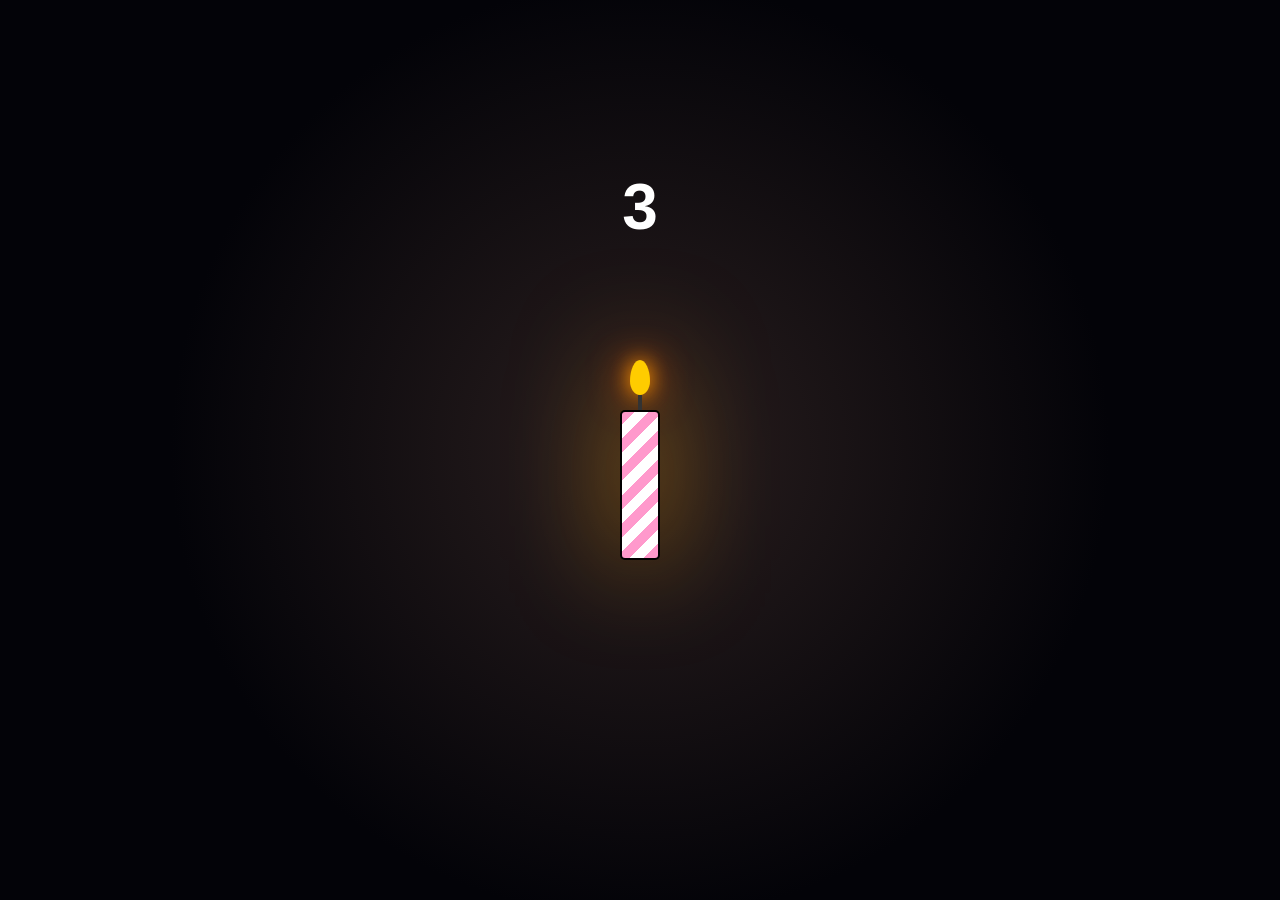
==== commit 51f75279: "Ädded Config" ====
--- a/index.html
+++ b/index.html
@@ -3,8 +3,8 @@
   <head>
     <meta charset="UTF-8" />
     <meta name="viewport" content="width=device-width, initial-scale=1.0" />
-    <title>Happy Birthday Cutie</title>
-    <link rel="icon" type="image/png" href="images/icon.png" />
+    <title></title>
+    <link rel="icon" type="image/png" href="" id="favicon-link" />
     <link
       href="https://fonts.googleapis.com/css2?family=Great+Vibes&family=Lora:ital@1&display=swap"
       rel="stylesheet"
@@ -20,11 +20,11 @@
     </script>
   </head>
   <body>
-    <audio id="bgm" src="bgm.mp3" loop></audio>
+    <audio id="bgm" data-config-src="audio.bgmSrc" loop></audio>
     <div id="intro-overlay">
-      <h1 id="intro-instruction">Blow the candle</h1>
+      <h1 id="intro-instruction" data-config="intro.instruction"></h1>
       <div id="countdown">3</div>
-      <p id="candle-prompt">&#10024; Make a Wish! &#10024;</p>
+      <p id="candle-prompt" data-config="intro.candlePrompt"></p>
       <div class="candle-container" id="candle-wrapper">
         <div class="candle">
           <div class="flame"></div>
@@ -32,10 +32,8 @@
           <div class="wax"></div>
         </div>
       </div>
-      <button id="blow-candle-btn" aria-label="Blow the candle">
-        &#x1F382; Blow the Candle!
-      </button>
-      <h1 id="happy-birthday-text">Happy Birthday Tanjila!</h1>
+      <button id="blow-candle-btn" aria-label="Blow the candle" data-config="intro.blowButtonText"></button>
+      <h1 id="happy-birthday-text" data-config="intro.birthdayText"></h1>
     </div>
     <div id="scroll-wrapper">
       <div class="scroll-spacer">
@@ -46,7 +44,7 @@
       <!-- Section 1: The Gift -->
       <section class="gift-section" id="section-gift">
         <div class="gift-title-container">
-          <h2 class="gift-title">A Gift for My Cutie</h2>
+          <h2 class="gift-title" data-config="gift.title"></h2>
           <div class="gift-title-stars">
             <span>✦</span><span>✧</span><span>✦</span>
           </div>
@@ -91,21 +89,18 @@
                 </svg>
               </div>
               <img
-                src="https://media.giphy.com/media/v1.Y2lkPTc5MGI3NjExbzFsaWNsNjR5c21wbWJuZnZzdGR5N2w4ZDBnazFlZWtiZGh2OTRpaCZlcD12MV9naWZzX3NlYXJjaCZjdD1n/At48Y4dT3oDXx64KQj/giphy.gif"
+                data-config-src="gift.boxImageSrc"
                 alt="Gift Box"
                 class="gift-box-image"
               />
             </div>
-            <p class="gift-hint">Tap to open ✨</p>
+            <p class="gift-hint" data-config="gift.hint"></p>
             <div class="heart-burst" aria-hidden="true">
               <span></span><span></span><span></span><span></span><span></span>
               <span></span><span></span><span></span><span></span><span></span>
             </div>
           </div>
-          <div class="gift-message" aria-hidden="true">
-            Happy Birthday, Sweetie!💖 Today, the world celebrates you - but for
-            me, every single day with you is a celebration.
-          </div>
+          <div class="gift-message" aria-hidden="true" data-config="gift.message"></div>
         </div>
       </section>
       <!-- Section 2: Love Letter-->
@@ -131,7 +126,7 @@
                 d="M20.84 4.61a5.5 5.5 0 0 0-7.78 0L12 5.67l-1.06-1.06a5.5 5.5 0 0 0-7.78 7.78l1.06 1.06L12 21.23l7.78-7.78 1.06-1.06a5.5 5.5 0 0 0 0-7.78z"
               ></path>
             </svg>
-            A Love Letter
+            <span data-config="letter.title">A Love Letter</span>
           </h2>
           <button
             id="wax-seal-btn"
@@ -155,12 +150,11 @@
                   font-size="45"
                   fill="#d4af37"
                   text-anchor="middle"
-                >
-                  T
-                </text>
+                  data-config="letter.sealLetter"
+                ></text>
               </svg>
             </div>
-            <span class="seal-text">Click to Open</span>
+            <span class="seal-text" data-config="letter.sealText">Click to Open</span>
           </button>
           <div class="letter-card locked" id="letter-card">
             <div class="card-border-glow"></div>
@@ -177,100 +171,7 @@
                 stroke-width="1"
               />
             </svg>
-            <div class="letter-content" id="letter-content-wrapper">
-              <p class="letter-greeting">Dear Tanjila,</p>
-              <p class="letter-para">
-                Ajker din ta tomar kache kemon jani na kintu amar kace onk
-                special. Ei din e tumi esechile. Jodi na aste tahole to tomake
-                paoya o konodin possible hoto na. Sejonnoi ami onk happy.
-              </p>
-              <p class="letter-para">
-                Letter jeta tumi akhon porco eta erokom hoyar kotha chilo na.
-                Ami onk plan korecilam, amar tomar ki ki valo lage, ki ki
-                acoron, kivabe tumi amar life ke light kore rekheco erokom soho
-                aro onk kichu lekhar cinta korechilam. Eto kichu to ar ekdin e
-                lekha somvob na. Karon tomar bisoye likhte bosle amar likhe sekh
-                kora somvob na. Sob likheo dekha jabe aro onk kichu baki theke
-                jabe. Tai ami vebechilam 15 din dhore ami tomar jonno ekta
-                letter mane wish message likhbo ar seta ei section e thakbe.
-              </p>
-              <p class="letter-para">
-                Unfortunately seta ar hoye utheni, Ami goto 1 mas dhore
-                continuous planning, designing, coding, bug fixing kore ei
-                website ta ektu ektu kore banacchilam. Ei website er prottekta
-                jinis onk onk care ar tomar jonno valobasa niye banano hoyece.
-                Amar ager kono project e eto effort ar dedication jayni. Ami onk
-                cesta koreci jate ei website er prottekta jinis tomak ekta
-                special feel dek. Jemon dhoro background. Duniyay hajar
-                background ache, Birthday er site e erokom universe er
-                background manay ?? Birthday website er background e cake
-                thakbe, baloon thakbe, pink color hobe taile mone hobe bierthday
-                site. But amar kace seta onk bland legece. Amar tomak eto simple
-                kichu dite iccha hoyni. Oi bakground korte amar sorboccho 10 min
-                lagto. Kintu ami onk vebe finally ei background ta cinta koreci,
-                Universe er majhe koti koti star diye tomar nam likhbo seta ei
-                universe e tomak wish korbe ar nebula ar moon sei universe ke
-                always ghurbe. Keno ?? Karon amar kace tumi e amar universe. Er
-                theke more suitable kichu ami apatoto paini. Ei background
-                sompurno animated in code. Perfect korte time legeche 10 din er
-                beshi.
-              </p>
-              <p class="letter-para">
-                Eta to just background, ei site er prottekta jinis erokom onk
-                details ar cinta kore baniyeci jate ektu holew tomar valo lage.
-                Jai hok. Evabe continuous kaj korcilam. Koyekta section jegula
-                niche dekhba segula porjonto baniyechi, Eid er din porjonto ami
-                daily koyek ghonta dhore prottekta din kaj korechi site e. But
-                eid er din theke amar sei motivation hariye jay completely. Amar
-                kaj korar iccha, agroho sob hariye jay. Amar mone hoyece eto
-                kosto korlam, eto kichu korlam din sesh e dekhbo tumi kono
-                kothai bolcho na etar bisoye, valo lageni othoba care e koro
-                nai. Etei ami venge pori completely. 21 tarikh eid er din site e
-                last kori. Tarpor theke pray 11 din pore thake site.
-              </p>
-              <p class="letter-para">
-                Ajk 2 tarikh jokhon ami ei msg gula ami likhchi. Ami gotokal 1
-                tarikh Dhaka theke aslam. Dhaka e asle sobsomoy tomar kotha mone
-                porchilo. Je amar eto kache aco tumi. Keno Dhaka gecilam ogula
-                sob oproyojonio kotha. Dhaka theke asar por tomak onk beshi miss
-                korcilam. Jehetu journey kore ese tired chilam ajk 2 tarikh uthe
-                ami site er kaj abar dhori. Je tumi dekho ar na dekho, amar ei
-                msg poro ar na poro, valo kotha bolo ar kharap kotha bolo ami
-                tomar jonno kichu korte cai. At least ami cesta korechi. Ami
-                nije theke tomar jonno, sudhu tomar jonno kichu ekta baniyechi.
-                Ami nijer kachei khusi thakbo eta niye. Tai boslam eta niye.
-                Kintu oi 11 din er venge poray onk valo valo features bad dite
-                hoyeche. Ei website purely tomar jonno mane ar kew eta dekhte
-                parbe na ar caileo access korte parbe na. Amar birthday to sobai
-                jane na tai na. Aro onk kichui tomar jonno bananor iccha chilo.
-                Sorry ami parlam na.
-              </p>
-              <p class="letter-para">
-                Dekhco kotha joma thakle manus koto kotha bolte pare. Vabci
-                bokbo kina nije nijei, jodi mon cay arekta page add kore dibo.
-                sekhane goye amar bokbok pore aste parbe. Jai hok tomar bisoye
-                asi. Ami sei fenite thakte tomar birthday e gift diyechilam mone
-                ache ?? Ota maybe tomar kache ar nei, ami sei feni sohor theke
-                giye ota kinechilam. Ota kine niye ese basay rekhechilam tarpor
-                tomar basay giye diye asi. Tarpor theke to kichui temon deya
-                hoyni tomak. Kintu ingShaAllah next theke obossoi tomar birthday
-                e kichu na kichu dibo. Se 1 takar Pran milk Candy holew. Huh.
-              </p>
-              <p class="letter-para">
-                Happy Birthday, My Sweetheart. Ami asolei ajk er dine onk khusi.
-                Tomar theke hoyto amar kache e eta aro beshi Special. Sejonnoi
-                eto kichu bola ar lekha. Hu hu. Enjoy koro ar amar onk onk
-                valobasa niye tomar jonno banano ei chotto surprise ta. Tomake
-                onk onk valobashechi agew, akhono ar ajibon o,
-                <b>Happy Birthday</b>
-                again, Raisar Ammu!
-              </p>
-
-              <div class="letter-signoff-block">
-                <p class="letter-signoff">Forever yours,</p>
-                <p class="letter-signoff letter-name">Meownna</p>
-              </div>
-            </div>
+            <div class="letter-content" id="letter-content-wrapper"></div>
           </div>
         </div>
       </section>
@@ -292,10 +193,8 @@
           </defs>
         </svg>
         <div class="countdown-inner">
-          <h2 class="countdown-title">And I'd choose you in every lifetime</h2>
-          <p class="countdown-subtitle">
-            Dekhte dekhte koto somoy cole jay. Eto bochor manus prem kore ??
-          </p>
+          <h2 class="countdown-title" data-config="countdown.title"></h2>
+          <p class="countdown-subtitle" data-config="countdown.subtitle"></p>
           <div class="countdown-grid">
             <div class="countdown-card" data-unit="years" data-max="100">
               <div class="card-orbital">
@@ -310,7 +209,7 @@
                   <span class="countdown-value" id="cd-years">0</span>
                 </div>
               </div>
-              <span class="countdown-label">Years</span>
+              <span class="countdown-label" data-config="countdown.labels.years"></span>
             </div>
             <div class="countdown-card" data-unit="months" data-max="12">
               <div class="card-orbital">
@@ -325,7 +224,7 @@
                   <span class="countdown-value" id="cd-months">0</span>
                 </div>
               </div>
-              <span class="countdown-label">Months</span>
+              <span class="countdown-label" data-config="countdown.labels.months"></span>
             </div>
             <div class="countdown-card" data-unit="days" data-max="31">
               <div class="card-orbital">
@@ -340,7 +239,7 @@
                   <span class="countdown-value" id="cd-days">0</span>
                 </div>
               </div>
-              <span class="countdown-label">Days</span>
+              <span class="countdown-label" data-config="countdown.labels.days"></span>
             </div>
             <div class="countdown-card" data-unit="hours" data-max="24">
               <div class="card-orbital">
@@ -355,7 +254,7 @@
                   <span class="countdown-value" id="cd-hours">0</span>
                 </div>
               </div>
-              <span class="countdown-label">Hours</span>
+              <span class="countdown-label" data-config="countdown.labels.hours"></span>
             </div>
             <div class="countdown-card" data-unit="minutes" data-max="60">
               <div class="card-orbital">
@@ -370,7 +269,7 @@
                   <span class="countdown-value" id="cd-minutes">0</span>
                 </div>
               </div>
-              <span class="countdown-label">Minutes</span>
+              <span class="countdown-label" data-config="countdown.labels.minutes"></span>
             </div>
             <div class="countdown-card" data-unit="seconds" data-max="60">
               <div class="card-orbital">
@@ -385,7 +284,7 @@
                   <span class="countdown-value" id="cd-seconds">0</span>
                 </div>
               </div>
-              <span class="countdown-label">Seconds</span>
+              <span class="countdown-label" data-config="countdown.labels.seconds"></span>
             </div>
           </div>
           <div
@@ -398,7 +297,7 @@
           <div class="story-footer-stars">
             <span></span><span></span><span></span><span></span><span></span>
           </div>
-          <p class="story-footer-text">Samne aro onk bochor asbe IngShaAllah</p>
+          <p class="story-footer-text" data-config="countdown.footerText"></p>
         </div>
       </section>
       <!-- Section 4: Our Story-->
@@ -429,12 +328,8 @@
                 />
               </svg>
             </div>
-            <h2 class="story-title">Amader Golpo</h2>
-            <p class="story-subtitle">
-              Ami vabcilam ekhane chobi add korbo kina. Korle tumi rag korbe.
-              Pore mone holo tumi emnio rag korbe to Jak ga Mara khai. Kore
-              dilam. Cinta koro na egula sudhu ajk er din er jonnoi thakbe!
-            </p>
+            <h2 class="story-title" data-config="story.title"></h2>
+            <p class="story-subtitle" data-config="story.subtitle"></p>
           </div>
 
           <div class="story-timeline" id="story-timeline">
@@ -443,479 +338,13 @@
               <div class="story-tl-line-comet" id="story-line-comet"></div>
             </div>
 
-            <div class="story-item story-item--left" data-story-idx="0">
-              <div class="story-card-wrap">
-                <div class="story-orb-ring" aria-hidden="true">
-                  <span class="story-orb story-orb-a"></span>
-                  <span class="story-orb story-orb-b"></span>
-                </div>
-
-                <div
-                  class="story-card"
-                  tabindex="0"
-                  role="button"
-                  aria-label="January 24, 2018 - Where It All Began. Hover or press Enter to flip."
-                >
-                  <div class="story-card-inner">
-                    <div class="story-card-front">
-                      <figure class="story-card-photo">
-                        <img
-                          src="https://drive.google.com/thumbnail?id=1xEUBm3tQHkDXgR6tnq_M46dxlXkc3EO1"
-                          alt="January 24, 2018 – our beginning"
-                          class="story-card-img"
-                        />
-                      </figure>
-                      <div class="story-date-wrap">
-                        <span class="story-date-icon">💫</span>
-
-                        <time
-                          class="story-date"
-                          data-tw="January 24, 2018"
-                        ></time>
-                      </div>
-                      <h3 class="story-event-title">
-                        Jedin Sob Suru Hoyechilo
-                      </h3>
-                      <p class="story-desc">
-                        Date vul hole mario na. Ami joto dur mone korci edin ei
-                        hoyechilo. Kintu ekta jinis lokkho korlam. Amader fenite
-                        eksathe tola kono pic e nai. Mane okhane je eksathe
-                        chilam kono prove e nai. Nao tomar flying kiss deya pic
-                        bosiye dilam.
-                      </p>
-                      <span class="story-flip-hint" aria-hidden="true"
-                        >hover to flip ✨</span
-                      >
-                    </div>
-                    <div class="story-card-back" aria-hidden="true">
-                      <figure class="story-cb-gif-wrap">
-                        <img
-                          src="https://media0.giphy.com/media/v1.Y2lkPTc5MGI3NjExYnh5ZGVtdWZqYzdyZzgzcDRkbXFuMnl2bjJkc29hN3ZjdjF0b2s1MSZlcD12MV9pbnRlcm5hbF9naWZfYnlfaWQmY3Q9Zw/G6N0pDDgDpLjUvNoyQ/giphy.gif"
-                          alt="memory gif"
-                          class="story-cb-gif"
-                        />
-                      </figure>
-                      <p class="story-cb-msg">
-                        Thank You sedin amar jibone asar jonno. Ami always e
-                        jani amar theke tomar sahos beshi. Fenite katano dingula
-                        onk onk special chilo. Eksathe class sesh hole rasta
-                        dhore hete asa. CNG e tomar eto eto golpe CNG wala
-                        amader aste kotha bolte bola, aro CNG theke neme jaoyar
-                        por uni amader caliye jao bola. Asolei caliye jacchi.
-                        Hehe
-                      </p>
-                    </div>
-                  </div>
-                </div>
-
-                <div class="story-item-ptcl" aria-hidden="true"></div>
-              </div>
-              <div class="story-node" aria-hidden="true">
-                <div class="story-node-ring"></div>
-                <div class="story-node-pulse"></div>
-                <div class="story-node-core">💫</div>
-              </div>
-              <div class="story-spacer"></div>
-            </div>
-
-            <div class="story-item story-item--right" data-story-idx="1">
-              <div class="story-spacer"></div>
-              <div class="story-node" aria-hidden="true">
-                <div class="story-node-ring"></div>
-                <div class="story-node-pulse"></div>
-                <div class="story-node-core">🌙</div>
-              </div>
-              <div class="story-card-wrap">
-                <div class="story-orb-ring" aria-hidden="true">
-                  <span class="story-orb story-orb-a"></span>
-                  <span class="story-orb story-orb-b"></span>
-                </div>
-                <div
-                  class="story-card"
-                  tabindex="0"
-                  role="button"
-                  aria-label="Mid 2019 - Finally Together. Hover or press Enter to flip."
-                >
-                  <div class="story-card-inner">
-                    <div class="story-card-front">
-                      <figure class="story-card-photo">
-                        <img
-                          src="https://drive.google.com/thumbnail?id=1U5feJawsq2-efNsBki6X9iXXphDn81uM"
-                          alt="Mid 2019 – finally together"
-                          class="story-card-img"
-                        />
-                      </figure>
-                      <div class="story-date-wrap">
-                        <span class="story-date-icon">✨</span>
-                        <time class="story-date" data-tw="Mid 2019"></time>
-                      </div>
-                      <h3 class="story-event-title">Abar Eksathe</h3>
-                      <p class="story-desc">
-                        Puro basay juddho kora lagcilo SSC e A+ miss hoyar por
-                        dhakay deya niye. Tara to ditei cay na, se koto kotha
-                        bole bujhiye onk koste Dhaka e vorti hote parchilam.
-                        Edin prothom tomar sathe dekha kore fuska khelam jodio
-                        ami beshi khete parini. SOb tomar e khaoya lagce 🥲
-                      </p>
-                      <span class="story-flip-hint" aria-hidden="true"
-                        >hover to flip ✨</span
-                      >
-                    </div>
-                    <div class="story-card-back" aria-hidden="true">
-                      <figure class="story-cb-gif-wrap">
-                        <img
-                          src="https://drive.google.com/thumbnail?id=1VGC1YG-EklhKdKEy1o_qo_XP0z9XQ12s"
-                          alt="memory gif"
-                          class="story-cb-gif"
-                        />
-                      </figure>
-                      <p class="story-cb-msg">
-                        TOmar khaoya dekhe amar e lov lege jacchilo. Amakeo jodi
-                        evabe khete🤤... Mane amakeo jodi khaoyate 🥹.. Kintu
-                        onk valo lagchilo sedin. Oi resturant e to mone hoy er
-                        pore ar matro ekbar giyechilam. Amar mone ache sedin
-                        tumi kichu ekta niye amar upor rege chile. Rag korcile.
-                        Ami puro vabachaka kheye gechilam karon samnasamni tomar
-                        rag age samlaini. Ki voyonkor tumi🥶
-                      </p>
-                    </div>
-                  </div>
-                </div>
-                <div class="story-item-ptcl" aria-hidden="true"></div>
-              </div>
-            </div>
-
-            <div class="story-item story-item--left" data-story-idx="2">
-              <div class="story-card-wrap">
-                <div class="story-orb-ring" aria-hidden="true">
-                  <span class="story-orb story-orb-a"></span>
-                  <span class="story-orb story-orb-b"></span>
-                </div>
-                <div
-                  class="story-card"
-                  tabindex="0"
-                  role="button"
-                  aria-label="2019 to 2021 - Our Golden Days. Hover or press Enter to flip."
-                >
-                  <div class="story-card-inner">
-                    <div class="story-card-front">
-                      <figure class="story-card-photo">
-                        <img
-                          src="https://drive.google.com/thumbnail?id=1Co6Tk4ixPUAp9j4fltJ78EfEOI4re4T9"
-                          alt="2019–2021 – our golden days"
-                          class="story-card-img"
-                        />
-                      </figure>
-                      <div class="story-date-wrap">
-                        <span class="story-date-icon">☀️</span>
-                        <time class="story-date" data-tw="2019 – 2021"></time>
-                      </div>
-                      <h3 class="story-event-title">Amader Sonali Dinguli</h3>
-                      <p class="story-desc">
-                        Eksathe kotodin bikale lukiye ei resturant e dekha
-                        korchi. Olpo olpo kore taka jomiye. 100 takar ekta juice
-                        kine 1 ghonta dhore kotha bola alada e exitement chilo.
-                        Oi resturant je amra eto choto chilam amader thakte dito
-                        etai to onk. Amar nijer e to dekhte koto bacca bacca
-                        lagce. Ehhh. Ekbar pizza kheyechilam ekdom e valo chilo
-                        na tobuo 2 jon mile sesh kore diyechilam. Dekha na kora
-                        niyeo se koto jhogra. Asole din cole gele din gular
-                        value bujha jay. Je koto sundor din par kore aschi.
-                      </p>
-                      <span class="story-flip-hint" aria-hidden="true"
-                        >hover to flip ✨</span
-                      >
-                    </div>
-                    <div class="story-card-back" aria-hidden="true">
-                      <figure class="story-cb-gif-wrap">
-                        <img
-                          src="https://drive.google.com/thumbnail?id=1o_bEo0IaHIm4f1_a-hUCsj0vGR_6Hf6t"
-                          alt="memory gif"
-                          class="story-cb-gif"
-                        />
-                      </figure>
-                      <p class="story-cb-msg">
-                        Ei din ta chilo puro tai special. Cinta kora jay tomar
-                        basay ese tomake kole niye bose achi.. Kottto boro
-                        koliza chilo tokhon🫨. Amar ei pic ta ekdom most
-                        favourite. TOmar hasi ta dekhle amar buke akhono Dhok
-                        kore uthe🥰. Ami vabchilam ammu ke ei pic ta dekhabo.
-                        Pore vablam thak. Pore bolbe biyer agei kole niye
-                        felcis. Biyer por to mathay tule felbi🙂‍↔️. Tomak to
-                        akhoni mathay tule rakhci ar tumi neche beraccho. Na na
-                        ammu aemon bolbe na. Taw tar reaction dekhle moja
-                        lagto.🤣
-                      </p>
-                    </div>
-                  </div>
-                </div>
-                <div class="story-item-ptcl" aria-hidden="true"></div>
-              </div>
-              <div class="story-node" aria-hidden="true">
-                <div class="story-node-ring"></div>
-                <div class="story-node-pulse"></div>
-                <div class="story-node-core">☀️</div>
-              </div>
-              <div class="story-spacer"></div>
-            </div>
-
-            <div class="story-item story-item--right" data-story-idx="3">
-              <div class="story-spacer"></div>
-              <div class="story-node" aria-hidden="true">
-                <div class="story-node-ring"></div>
-                <div class="story-node-pulse"></div>
-                <div class="story-node-core">🌊</div>
-              </div>
-              <div class="story-card-wrap">
-                <div class="story-orb-ring" aria-hidden="true">
-                  <span class="story-orb story-orb-a"></span>
-                  <span class="story-orb story-orb-b"></span>
-                </div>
-                <div
-                  class="story-card"
-                  tabindex="0"
-                  role="button"
-                  aria-label="2021 - Distance Again. Hover or press Enter to flip."
-                >
-                  <div class="story-card-inner">
-                    <div class="story-card-front">
-                      <figure class="story-card-photo">
-                        <img
-                          src="https://drive.google.com/thumbnail?id=1uuAEbCnuP0jBJQelgOJGaoXfqmcNg4Eu"
-                          alt="2021 – distance again"
-                          class="story-card-img"
-                        />
-                      </figure>
-                      <div class="story-date-wrap">
-                        <span class="story-date-icon">🌌</span>
-                        <time class="story-date" data-tw="2021"></time>
-                      </div>
-                      <h3 class="story-event-title">Abar durotto suru</h3>
-                      <p class="story-desc">
-                        Amar exam sesh holo ami cole aslam dhaka e admission
-                        preparation er jonno. Tarpor corona er jonno cole gelam
-                        kushtia. Sei je gelam ar sohoje dhaka asa ar holo na.
-                        Tarpor thekei ei mobile e ager moto kotha hocche. Kemne
-                        sojjo korco eta ami jani na. Admission time e amar
-                        manosik obostha khub e kharap level e cole giyechilo.
-                        Family er pressure ar sob miliye finally Saidpur vorti
-                        hoya. Amar life er sobceye faltu decision chilo Saidpur
-                        e vorti hoya. Ki ar boli. Amar tomar theke dure jaoya
-                        ucit hoyni. Seta akhon bujhte parci.
-                      </p>
-                      <span class="story-flip-hint" aria-hidden="true"
-                        >hover to flip ✨</span
-                      >
-                    </div>
-                    <div class="story-card-back" aria-hidden="true">
-                      <figure class="story-cb-gif-wrap">
-                        <img
-                          src="https://drive.google.com/thumbnail?id=1rPK1eZ1SJc1VeS0Gecp8fIA5grHNm-fC"
-                          alt="memory gif"
-                          class="story-cb-gif"
-                        />
-                      </figure>
-                      <p class="story-cb-msg">
-                        2nd time dite sara Bangladesh ghurcilam. Tar majhe ekdin
-                        dhaka asa hoy. 2022 sale Sedin abar tomar sathe dekha
-                        hoye jay. Dekha kore eksathe amra RIckshaw niye
-                        ghurchilam. Oi ekbar e amra eksathe RIckshaw e ghurci.
-                        Onk sundor sriti. Onk valo lagcilo. Jodi dhaka sohor er
-                        rickshaw ala ra khatas na hoto aro kotokkhon eksathe
-                        ghura jeto. Taw voy korcilo jehetu tomar basar oidik
-                        diye ghurcilam. Kintu onk moja hoyecilo. Etar por agami
-                        2 bochor ar Dhaka asa hoyni. Asa hoyni mane dekhao
-                        hoyni.
-                      </p>
-                    </div>
-                  </div>
-                </div>
-                <div class="story-item-ptcl" aria-hidden="true"></div>
-              </div>
-            </div>
-
-            <div class="story-item story-item--left" data-story-idx="4">
-              <div class="story-card-wrap">
-                <div class="story-orb-ring" aria-hidden="true">
-                  <span class="story-orb story-orb-a"></span>
-                  <span class="story-orb story-orb-b"></span>
-                </div>
-                <div
-                  class="story-card"
-                  tabindex="0"
-                  role="button"
-                  aria-label="August 15, 2024 - One Beautiful Day. Hover or press Enter to flip."
-                >
-                  <div class="story-card-inner">
-                    <div class="story-card-front">
-                      <figure class="story-card-photo">
-                        <img
-                          src="https://drive.google.com/thumbnail?id=1UoiSzJomUt4xnZPFZzfVssg8Ir7IPIcH"
-                          alt="August 15, 2024 – one beautiful day"
-                          class="story-card-img"
-                        />
-                      </figure>
-                      <div class="story-date-wrap">
-                        <span class="story-date-icon">🌹</span>
-                        <time
-                          class="story-date"
-                          data-tw="August 15, 2024"
-                        ></time>
-                      </div>
-                      <h3 class="story-event-title">
-                        Hut kore ekdin Dekha hoye jaoya
-                      </h3>
-                      <p class="story-desc">
-                        Hotat kore kaka laptop pathiye dilo. Tar porer din amar
-                        Saidpur jaoyar ticket chilo. Jodi ar ekdin lait kortam
-                        taile dekha hoto na. Kintu dekha hoye gelo. Soja bari
-                        theke versity gechi vari bag tante tante. Tomak dekhe
-                        sob kosto cole gece. Meat box ta asolei moja chilo.
-                        Kintu tumi ekta bishal dhoroner cheater. Sob mangso
-                        khuje lhuje amak khaiye dico tumi. Ami vabcilam amar
-                        care kore tai. Kintu na akhon bujhi tumi iccha kore amak
-                        mota banate erokom korco. Dekhbo next time kemne erokom
-                        calaki koro. Sob tomak dhore khaoyabo. Hump
-                      </p>
-                      <span class="story-flip-hint" aria-hidden="true"
-                        >hover to flip ✨</span
-                      >
-                    </div>
-                    <div class="story-card-back" aria-hidden="true">
-                      <figure class="story-cb-gif-wrap">
-                        <img
-                          src="https://drive.google.com/thumbnail?id=1gumr3VKJUB4gLzAKvwaEEHhiCI240SqG"
-                          alt="memory gif"
-                          class="story-cb-gif"
-                        />
-                      </figure>
-                      <p class="story-cb-msg">
-                        Eta ekta jadughor e rakhar moto pic tulco. Jehetu tulei
-                        felco vablam diyei dei. Valoi lagche pic ta te. Kichu
-                        ekta hoyto ami bolcilam jeta sune rege gechile, pore ami
-                        haste giye ei pic ta tule felco. Ki ekta obostha. Jai
-                        hok sedin khub e olpo somoy chilam. Matro maybe 2 ghonta
-                        moto eksathe chilam ar tumi to voye sesh . Ammu cole
-                        asbe, ammu jodi amak khuje. Mane akhono se tar ammur voy
-                        pacche. Jodio savabik. Eta to dhora khaoyar age. Kintu
-                        tumi ei voy paoyar karone somoytuku properly enjoy korte
-                        paroni. Heh. Next time eto voye thakba na. Tomar ammu
-                        janle akhon ar ki korbe sorboccho. 2 ta jhari khaba ek
-                        bottle pani kheye namiye diba. Huh. Valoi din ketechilo.
-                        Jodio bus theke neme soja khalar basay na jaoyar jonno
-                        amak jhari khete hoyechilo.
-                      </p>
-                    </div>
-                  </div>
-                </div>
-                <div class="story-item-ptcl" aria-hidden="true"></div>
-              </div>
-              <div class="story-node" aria-hidden="true">
-                <div class="story-node-ring"></div>
-                <div class="story-node-pulse"></div>
-                <div class="story-node-core">🌹</div>
-              </div>
-              <div class="story-spacer"></div>
-            </div>
-
-            <div class="story-item story-item--right" data-story-idx="5">
-              <div class="story-spacer"></div>
-              <div class="story-node" aria-hidden="true">
-                <div class="story-node-ring"></div>
-                <div class="story-node-pulse"></div>
-                <div class="story-node-core">💖</div>
-              </div>
-              <div class="story-card-wrap">
-                <div class="story-orb-ring" aria-hidden="true">
-                  <span class="story-orb story-orb-a"></span>
-                  <span class="story-orb story-orb-b"></span>
-                </div>
-                <div
-                  class="story-card"
-                  tabindex="0"
-                  role="button"
-                  aria-label="Today - Still Completely in Love. Hover or press Enter to flip."
-                >
-                  <div class="story-card-inner">
-                    <div class="story-card-front">
-                      <figure class="story-card-photo">
-                        <img
-                          src="https://media4.giphy.com/media/v1.Y2lkPTc5MGI3NjExeDNza3Zicmd4dGxnOXZ3bG1vMTJtbzNueXFobWk3dnY0ZWh4Y3c1MyZlcD12MV9pbnRlcm5hbF9naWZfYnlfaWQmY3Q9Zw/dQMySCYUs2qO1CbxN3/giphy.gif"
-                          alt="Today – still completely in love"
-                          class="story-card-img"
-                        />
-                      </figure>
-                      <div class="story-date-wrap">
-                        <span class="story-date-icon">✨</span>
-                        <time class="story-date" data-tw="Today"></time>
-                      </div>
-                      <h3 class="story-event-title">
-                        Akhono tomar valobasay sevabei ondho
-                      </h3>
-                      <p class="story-desc">
-                        Dekhte dekhte asolei koto joldi koto somoy cole jay.
-                        Majhe life e koto kichu hoye gelo. 2 jon 2 jaygay theke
-                        nijeder moto colcilam. Amar life tomar life 2 tay change
-                        hoye jay. Upore jegula dekhle akhono somkichu same ache
-                        eta vaba bokami chara kichui na. Onk kichui change hoye
-                        geche. But eta sotti tomar proti amar valobasa ajk o eki
-                        rokom hoyto aro beshi e ache. Eta banate giye kheyal
-                        korlam amader eksathe onk kom pictures ache. Memories
-                        gula pictures dekhei mone ase but mone korar jinis nei.
-                        Future e jodi eksathe thaki tokhon proti moment capture
-                        kore rakhte hobe jate 10 ba 20 bochor por dekhle onk
-                        sriti mone pore.
-                      </p>
-                      <span class="story-flip-hint" aria-hidden="true"
-                        >hover to flip ✨</span
-                      >
-                    </div>
-                    <div class="story-card-back" aria-hidden="true">
-                      <figure class="story-cb-gif-wrap">
-                        <img
-                          src="https://media.giphy.com/media/v1.Y2lkPWVjZjA1ZTQ3aXo1ZmxlY2ZyNXlnbTM2Y3dydXl5NDljenVhMXIwaXAxMWUzczcyYyZlcD12MV9naWZzX3NlYXJjaCZjdD1n/qPxBkcBiBr06eEnOup/giphy.gif"
-                          alt="memory gif"
-                          class="story-cb-gif"
-                        />
-                      </figure>
-                      <p class="story-cb-msg">
-                        Prottekta card e matro ekta image ar olpo text thakar
-                        kotha chilo kintu sekhane ami bolte giye koto kothai
-                        bole felci. Kotha joma thakle ba onk sriti mone porle
-                        erokom e beriye ase. Etogula kotha add korte giye taw
-                        onk jaygay change kora lagce jehetu eto boro je likhbo
-                        ami asa korini. Kintu tobuo onk onk kothai bola hoyni.
-                        Koto oproyojonio kotha thake na. Jemon gotokal Dhaka
-                        theke ghure aslam tumi Janleo na. Etao to kotha. Aro
-                        samne ami
-                        <span
-                          class="story-cb-msg-glitch"
-                          data-glitch="Lorem ipsum dolor sit amet consectetur adipisicing elit. Veniam incidunt eius dolore ad neque, officiis sint fugit laudantium mollitia dicta architecto soluta similique voluptatem aliquam repudiandae alias ullam minus numquam."
-                          >aro onk kothin din face korte colechi. Jehetu ---
-                          chere diyechi. Pray onkdin dhorei porasuna er baire.
-                          Tumi eta jano na. Ar janleo ki korba ami jani na. Amar
-                          future e ki ache ami setao jani na. Ami ki adou future
-                          e kichu korte parbo ?? Naki evabei sesh sob. Ami jani
-                          na. Koto olpo kicu te hut kore koto kichu hoye jay.
-                          Life sotti unfair. Ami ekai ekhon gorte pore achi. Eka
-                          Alone</span
-                        >
-                      </p>
-                    </div>
-                  </div>
-                </div>
-                <div class="story-item-ptcl" aria-hidden="true"></div>
-              </div>
-            </div>
           </div>
 
           <div class="story-footer" aria-hidden="true">
             <div class="story-footer-stars">
               <span></span><span></span><span></span><span></span><span></span>
             </div>
-            <p class="story-footer-text">
-              Written in the stars, sealed with love
-            </p>
+            <p class="story-footer-text" data-config="story.footerText"></p>
           </div>
         </div>
       </section>
@@ -930,7 +359,7 @@
         </div>
         <div class="gallery-header">
           <h2 class="gallery-title">
-            Star Gallery
+            <span data-config="gallery.title">Star Gallery</span>
 
             <svg
               class="gallery-icon"
@@ -949,10 +378,7 @@
               <circle cx="12" cy="13" r="4"></circle>
             </svg>
           </h2>
-          <p class="gallery-subtitle">
-            Ei gallery e ami amader pictures gula add korte ceyechilam. But
-            dekhlei to amader eksathe chobi koto kom. Tai ki add korchi jani na
-          </p>
+          <p class="gallery-subtitle" data-config="gallery.subtitle"></p>
         </div>
         <div class="gallery-inner">
           <div
@@ -1000,7 +426,7 @@
 
         <div class="wish-header">
           <h2 class="wish-title">
-            Whisper to the Universe
+            <span data-config="wish.title">Whisper to the Universe</span>
             <svg
               class="wish-icon"
               viewBox="0 0 24 24"
@@ -1017,11 +443,7 @@
               ></polygon>
             </svg>
           </h2>
-          <p class="wish-subtitle">
-            Tomar wish kore felo. Seta ingShaAllah ekdin puron hobe. Kichu bolte
-            caile setao bolte paro. Ami sure universe tomar kotha, tomar wish ta
-            shune nibe 💫
-          </p>
+          <p class="wish-subtitle" data-config="wish.subtitle"></p>
         </div>
 
         <div class="wish-container premium-glass">
@@ -1032,13 +454,13 @@
             <div class="textarea-container">
               <textarea
                 id="wish-input"
-                placeholder="Type your wish here..."
+                data-config-placeholder="wish.placeholder"
               ></textarea>
               <div class="textarea-glow"></div>
             </div>
 
             <button id="wish-btn" class="cosmic-btn" aria-label="Send wish">
-              <span class="btn-text">Send to the Stars ✨</span>
+              <span class="btn-text" data-config="wish.buttonText">Send to the Stars ✨</span>
               <span class="btn-sparks"></span>
               <div class="btn-glow-layer"></div>
             </button>
@@ -1047,20 +469,16 @@
 
         <div class="finale-section" id="section-finale">
           <div class="finale-content">
-            <p class="finale-text line-1">Ei Universe Ta Onk Boro....</p>
-            <p class="finale-text line-2">
-              but etar ekmatro favourite part amar
-            </p>
-            <p class="finale-text line-3">holo Tumi</p>
-            <h1 class="finale-title">Happy Birthday, Tanjila</h1>
+            <p class="finale-text line-1" data-config="finale.line1"></p>
+            <p class="finale-text line-2" data-config="finale.line2"></p>
+            <p class="finale-text line-3" data-config="finale.line3"></p>
+            <h1 class="finale-title" data-config="finale.title"></h1>
             <div class="story-footer" aria-hidden="true">
               <div class="story-footer-stars">
                 <span></span><span></span><span></span><span></span
                 ><span></span>
               </div>
-              <p class="story-footer-text">
-                Amar sob 💖 diye sudhu tomar jonno banano
-              </p>
+              <p class="story-footer-text" data-config="finale.footerText"></p>
             </div>
           </div>
         </div>
